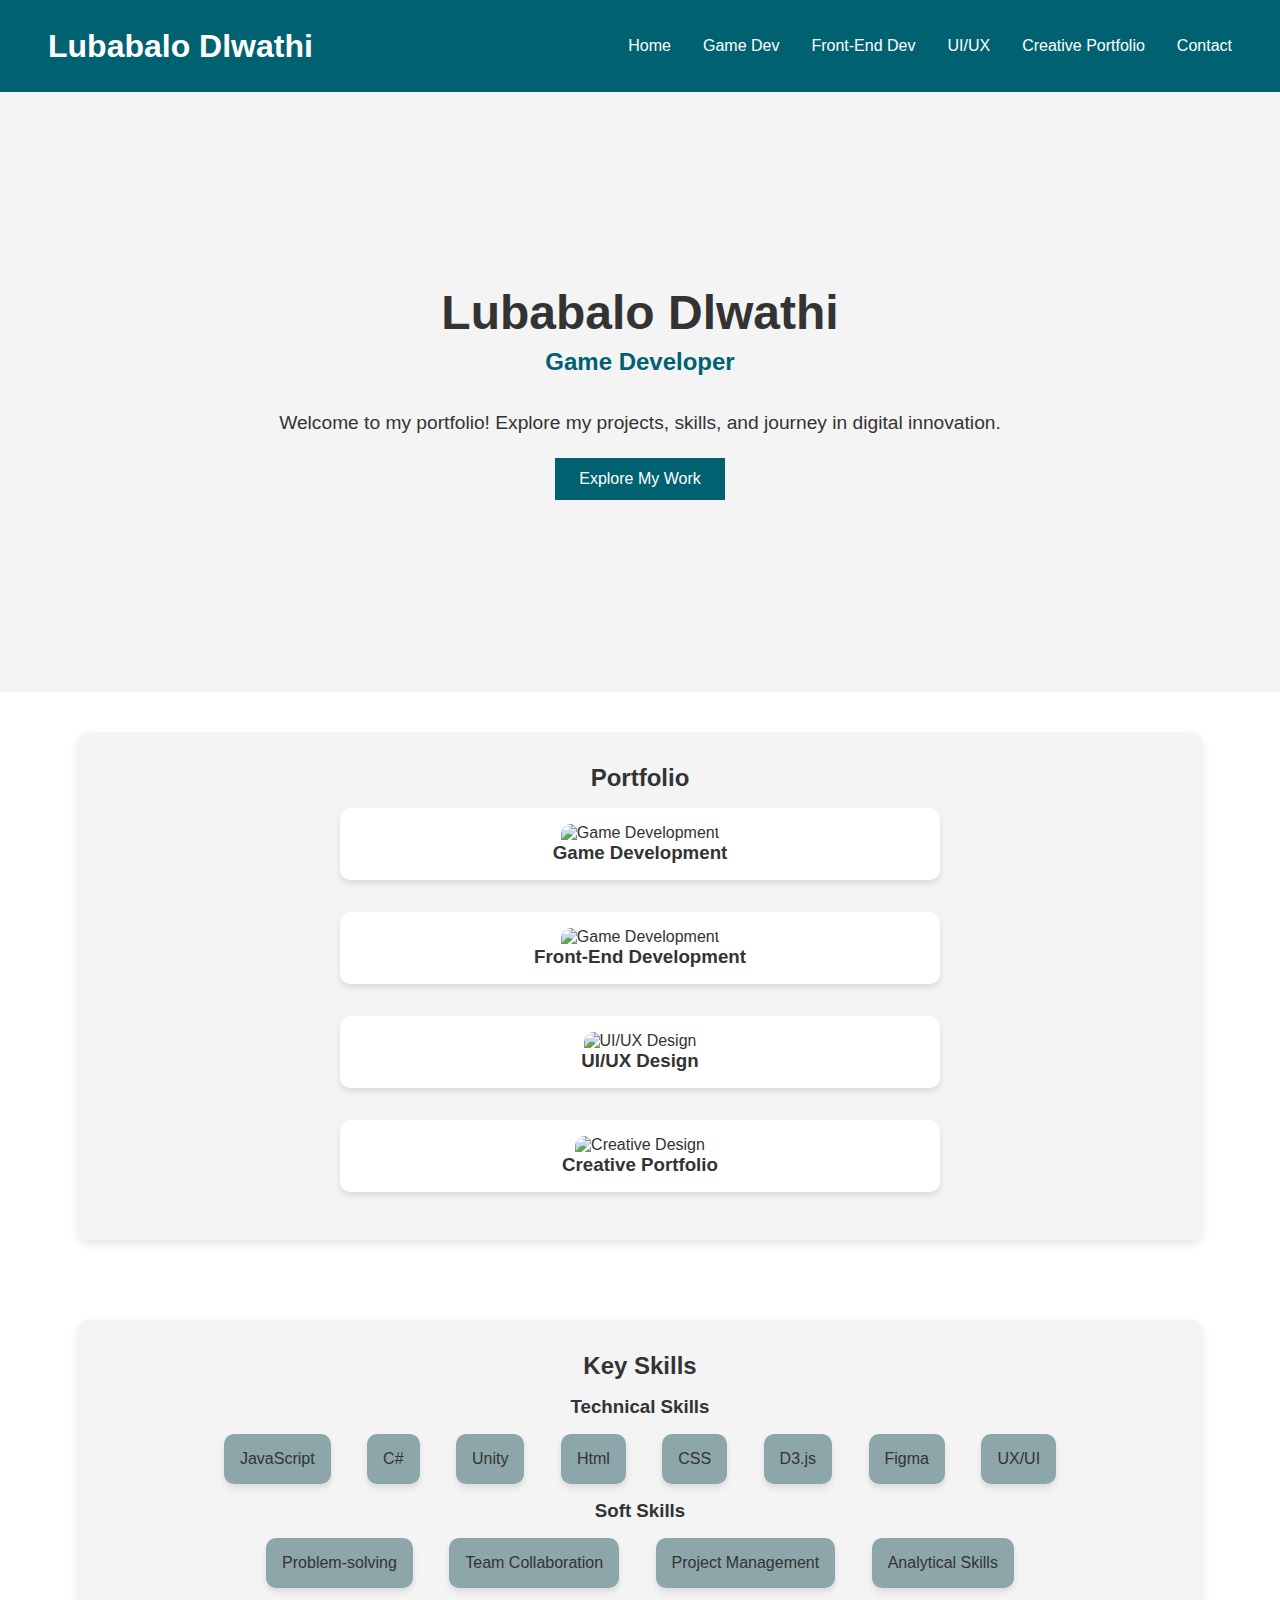
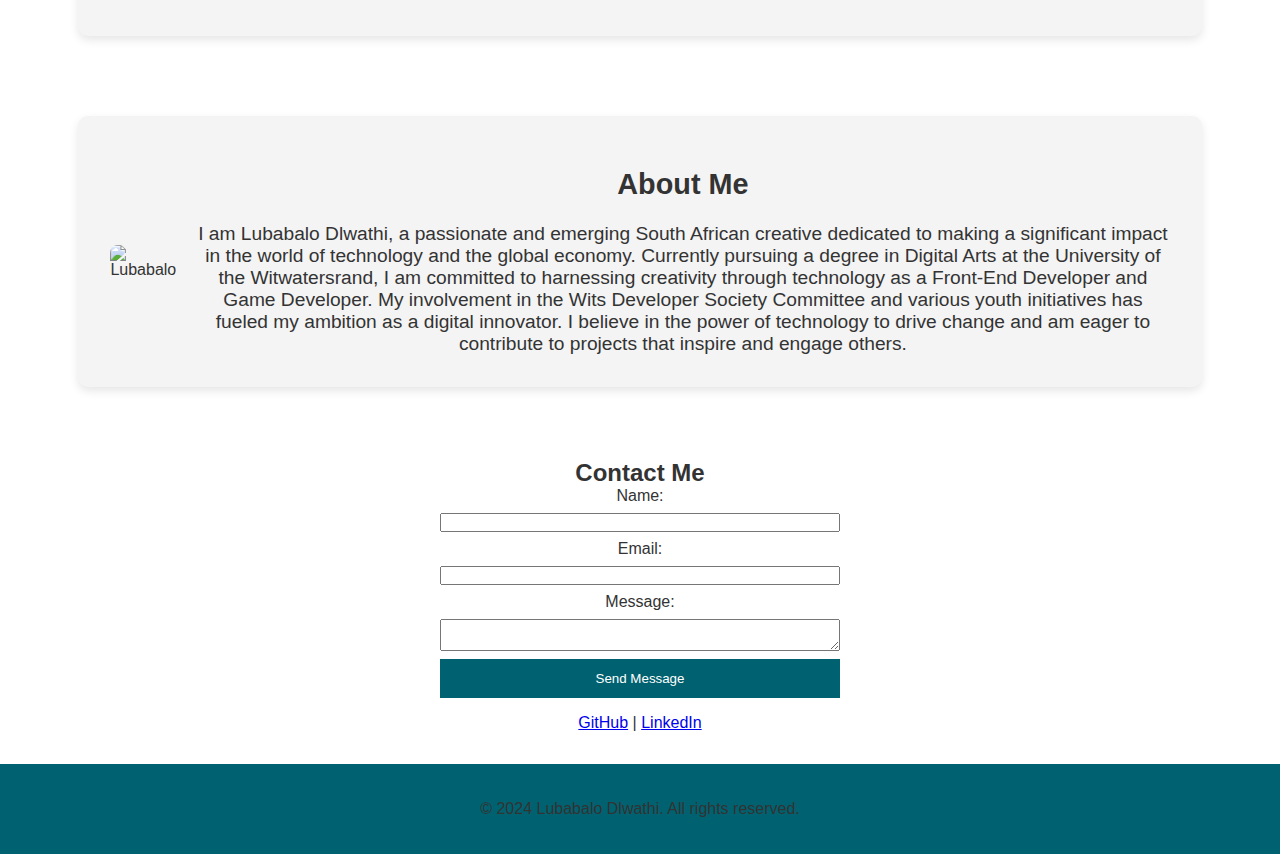
==== index.html @ 2d480e51 "RootDocs" ====
<!DOCTYPE html>
<html lang="en">
<head>
    <meta charset="UTF-8">
    <meta name="viewport" content="width=device-width, initial-scale=1.0">
    <title>Lubabalo Dlwathi Portfolio</title>
    <link rel="stylesheet" href="styles.css">
</head>
<body>
    <!-- Navbar -->
    <header>
        <nav>

            <h1> Lubabalo Dlwathi   </h1>
            <ul>
                <li><a href="#home">Home</a></li>
                <li><a href="htmlCode/gameDev.html">Game Dev</a></li>
                <li><a href="htmlCode/frontDev.html">Front-End Dev</a></li>
                <li><a href="htmlCode/uiux.html">UI/UX</a></li>
                <li><a href="htmlCode/creative.html">Creative Portfolio</a></li>
                <li><a href="#contact">Contact</a></li>
            </ul>
        </nav>
    </header>

    <!-- Hero Section -->
    <section id="home" class="hero">
        <h1>Lubabalo Dlwathi</h1>
        <h2 class="role"><span id="role-text">Game Developer</span></h2>


        <p>Welcome to my portfolio! Explore my projects, skills, and journey in digital innovation.</p>
        <button onclick="scrollToSection('projects')">Explore My Work</button>
        <div class="overlay"></div>
    </section>
    

    
   <!-- Projects Section -->
<section id="web-projects" class="section">
    <div class="card">
        <h2>Portfolio</h2>
        <div class="project-card">
            <img src="https://i.pinimg.com/originals/8e/d7/64/8ed764e1d880d2a1e2e489ab25fa8059.gif" alt="Game Development">
            <h3>Game Development</h3>
            <div class="project-info">
                <p>Description of a game development project, technologies used, and challenges solved.</p>
            </div>
        </div>
        <div class="project-card">
            <img src="https://i.pinimg.com/originals/aa/59/d1/aa59d139b93dde70ff207187c9f1d8bd.gif" alt="Game Development">
            <h3>Front-End Development</h3>
            <div class="project-info">
                <p>Description of a game development project, technologies used, and challenges solved.</p>
            </div>
        </div>
        <div class="project-card">
            <img src="https://i.pinimg.com/originals/00/c5/37/00c537bdf08547f031540521892e5aa7.gif" alt="UI/UX Design">
            <h3>UI/UX Design</h3>
            <div class="project-info">
                <p>Description of a UI/UX design project, technologies used, and challenges solved.</p>
            </div>
        </div>
        <div class="project-card">
            <img src="https://i.pinimg.com/originals/dc/09/1e/dc091eb254057bd858756726c88210e5.gif" alt="Creative Design">
            <h3>Creative Portfolio</h3>
            <div class="project-info">
                <p>Description of a creative design project, technologies used, and challenges solved.</p>
            </div>
        </div>
    </div>
</section>

<!-- Skills Section -->
<section id="skills" class="section">
    <div class="card">
        <h2>Key Skills</h2>
        <div class="skills-list">
            <h3>Technical Skills</h3>
            <p>JavaScript</p>
            <p>C#</p>
            <p >Unity</p>
            <p> Html</p>
            <p>CSS</p>
            <p>D3.js</p>
            <p>Figma</p>
            <p>UX/UI</p>

            <h3>Soft Skills</h3>
            <p>Problem-solving</p>
            <p>Team Collaboration</p>
            <p>Project Management </p>
            <p>Analytical Skills </p>
        </div>
    </div>
</section>

<!-- About Section -->
<section id="about" class="section">
    <div class="card">
        <div class="about">
            <img src="https://media.licdn.com/dms/image/v2/D4D03AQF-p1vWkTAD5A/profile-displayphoto-shrink_800_800/profile-displayphoto-shrink_800_800/0/1723807724878?e=1735776000&v=beta&t=GsWJmS8Q7eLUdFebn0Wyys8-yoLt5WSPj591axfyjv8" alt="Lubabalo" class="about-image">
            <div class="about-text">
                <h2>About Me</h2>
                <br>
                <p>
                    I am Lubabalo Dlwathi, a passionate and emerging South African creative dedicated to making a significant impact in the world of technology and the global economy. 
                    Currently pursuing a degree in Digital Arts at the University of the Witwatersrand, I am committed to harnessing creativity through technology as a Front-End Developer and Game Developer. 
                    My involvement in the Wits Developer Society Committee and various youth initiatives has fueled my ambition as a digital innovator. 
                    I believe in the power of technology to drive change and am eager to contribute to projects that inspire and engage others.
</p>
            </div>
        </div>
    </div>
</section>



    <!-- Contact Section -->
    <section id="contact" class="section">
        <h2>Contact Me</h2>
        <form id="contactForm">
            <label for="name">Name:</label>
            <input type="text" id="name" name="name" required>
            <label for="email">Email:</label>
            <input type="email" id="email" name="email" required>
            <label for="message">Message:</label>
            <textarea id="message" name="message" required></textarea>
            <button type="submit">Send Message</button>
        </form>
        <div class="social-links">
            <a href="https://github.com/yourprofile">GitHub</a> |
            <a href="https://linkedin.com/in/yourprofile">LinkedIn</a>
        </div>
    </section>

    <section>   
        <footer>
            <p>&copy; 2024 Lubabalo Dlwathi. All rights reserved.</p>
        </footer>
    </section>

    <script src="script.js"></script>
</body>
</html>
---- styles.css ----
/* Reset */
* {
    margin: 0;
    padding: 0;
    box-sizing: border-box;
}

body {
    font-family: Arial, sans-serif;
    color: #333;
}

header {
    background-color: #006270;
    padding: 1rem;
    color: #fff;
    text-align: center;
}

nav{
    display: flex;
    justify-content: space-between; 
    align-items: center;
    padding: 0 2rem;
    height: 60px;
}
nav ul {
    list-style: none;
    display: flex;
    justify-content: center;
    gap: 2rem;
}

nav a {
    color: #fff;
    text-decoration: none;
}

.hero {
    text-align: center;
    align-items: center;
    display: flex;
    flex-direction: column;
    padding: 4rem 1rem;
    justify-content: center;
    text-align: center;
    padding: 4rem 1rem;
    background-color: #f4f4f4;
 
    height: 600px;
   /* background-image: url('https://i.pinimg.com/originals/4b/dd/08/4bdd083ae4c96a16b63c8bf5e1f2492a.gif');*/
    background-repeat: no-repeat;
    background-size: cover;
    background-position: center;
}


/* General Styles for Hero Section */
.hero h1 {
    font-size: 3rem; /* Make name larger */
    font-weight: bold;
    margin-bottom: 0.5rem;
}

.hero h2 {
    font-size: 1.5rem;
    color: #006270 ;
    min-height: 2em; /* Reserve space to prevent content shifting */
    transition: opacity 0.5s ease-in-out; /* Smooth transition for role changes */
}

.hero p {
    font-size: 1.2rem;
    margin-top: 1rem;
}

.hero button {
    margin-top: 1.5rem;
    padding: 0.75rem 1.5rem;
    background-color: #006270;
    color: #fff;
    border: none;
    cursor: pointer;
    font-size: 1rem;
}

.hero button:hover {
    background-color: #009394  ;
}

.role span {
    transition: opacity 0.5s;
    opacity: 1;
}

.role span.hide {
    opacity: 0;
}



.section {
    padding: 2rem 1rem;
    text-align: center;
}


.project-card {
    display: inline-block;
    width: 600px;
    margin: 1rem;
    padding: 1rem;
    background-color: #fff;
    box-shadow: 0px 4px 6px rgba(0, 0, 0, 0.1);
    border-radius: 10px;
    transition: transform 0.3s ease; 
}

#game-card{
    background-image: url('https://i.pinimg.com/564x/7d/91/db/7d91db460dcab1be52f80ddedb472bb9.jpg');
    background-repeat: no-repeat;
    background-size: cover;
    background-position: center;
    height: 200px;
}

.project-info {
    display: none; /* Hide project info by default */
    margin-top: 1rem; /* Space between title and description */
}
.project-card:hover {
    transform: scale(1.05); /* Scale up card on hover */
}

.project-card:hover .project-info {
    display: block; /* Show project info on hover */
}

.project-card img {
    width: 100%;
    height: 200px;
    border-top-left-radius: 10px; /* Rounded top-left corner */
    border-top-right-radius: 10px;
    object-fit: cover;

}

.skills-list p{
    display: inline-block;
    width: 2opx;
    margin: 1rem;
    padding: 1rem;
    background-color: #8da6aa;
    box-shadow: 0px 4px 6px rgba(0, 0, 0, 0.1);
    border-radius: 10px;
    transition: transform 0.3s ease; 
}

.skills-card{
    display: inline-block;
    width: 600px;
    margin: 1rem;
    padding: 1rem;
    background-color: #ffffff;
    box-shadow: 0px 4px 6px rgba(0, 0, 0, 0.1);
    border-radius: 10px;
    transition: transform 0.3s ease; 
}

.card {
    background-color: #f4f4f4; /* White background for the card */
    margin: 0.5rem auto; /* Center and add margin */
    padding: 2rem; /* Padding inside the card */
    border-radius: 10px; /* Rounded corners */
    box-shadow: 0px 4px 10px rgba(0, 0, 0, 0.1); /* Subtle shadow for depth */
    max-width: 90%; /* Max width for larger card */
}


.about {
    display: flex; /* Use flexbox for layout */
    align-items: center; /* Center vertically */
    margin-top: 20px; /* Adjust margin as needed */
}

.about-image {
    width: 350px; /* Set width of the image */
    height: auto; /* Maintain aspect ratio */
    margin-right: 20px; /* Space between image and text */
    border-radius: 8px; /* Optional: add border radius */
}

.about-text {
    max-width: 8000px; /* Limit the width of the text container */
    text-align: center;
    font-size: 1.2rem;
}


.skills-list, .social-links {
    margin-top: 1rem;
}

form {
    max-width: 400px;
    margin: 0 auto;
    display: flex;
    flex-direction: column;
    gap: 0.5rem;
}

button {
    background-color: #006270 ;
    color: #fff;
    border: none;
    padding: 0.75rem;
    cursor: pointer;
}

button:hover {
    background-color: #009394  ;
}

footer{
    display: flex;
    align-items: center;
    justify-content: center;
    background-color: #006270;
    height: 90px;
}
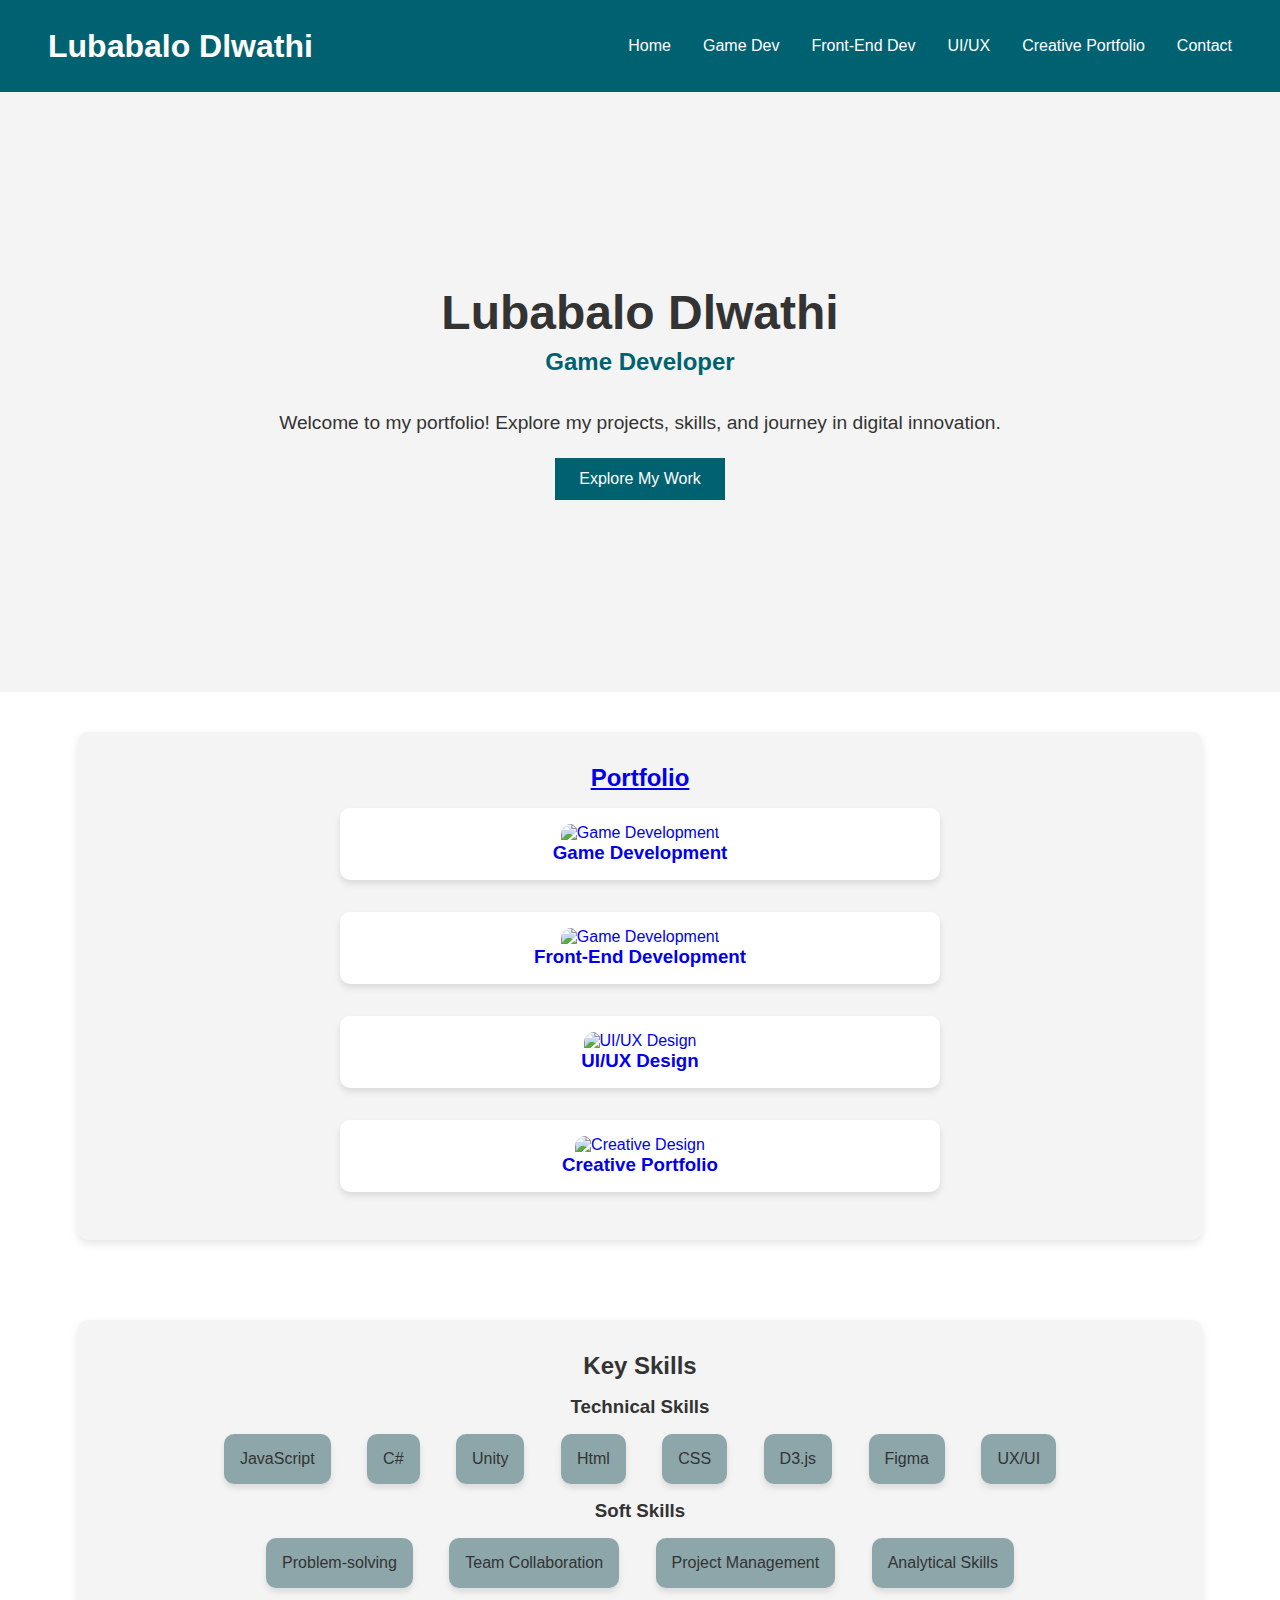
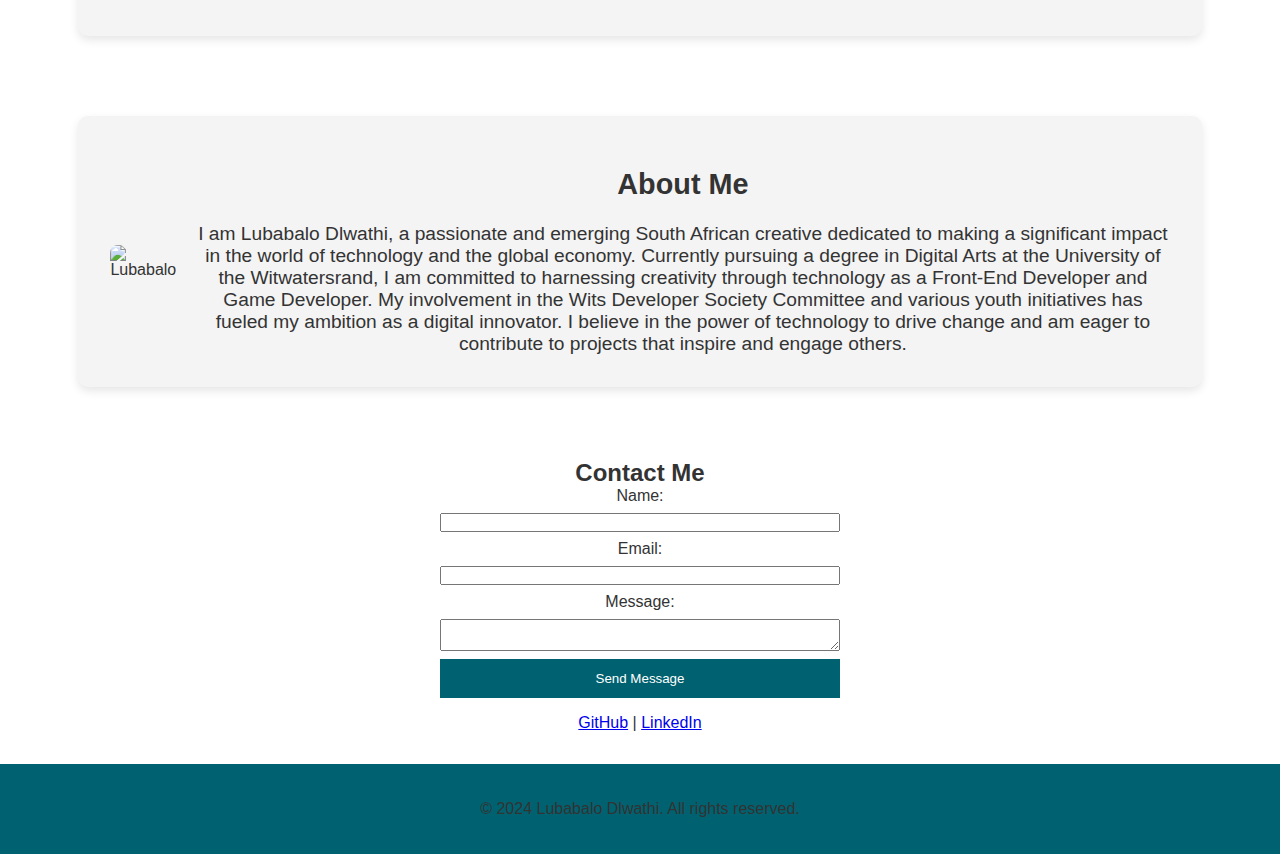
==== commit f2f0143c: "href links" ====
--- a/index.html
+++ b/index.html
@@ -5,23 +5,26 @@
     <meta name="viewport" content="width=device-width, initial-scale=1.0">
     <title>Lubabalo Dlwathi Portfolio</title>
     <link rel="stylesheet" href="styles.css">
+    <link rel="stylesheet" href="mediaQuery.css">
+
 </head>
 <body>
     <!-- Navbar -->
     <header>
         <nav>
-
-            <h1> Lubabalo Dlwathi   </h1>
-            <ul>
+            <h1>Lubabalo Dlwathi</h1>
+            <button class="hamburger-menu" onclick="toggleMenu()">☰</button>
+            <ul id="navbar">
                 <li><a href="#home">Home</a></li>
-                <li><a href="htmlCode/gameDev.html">Game Dev</a></li>
-                <li><a href="htmlCode/frontDev.html">Front-End Dev</a></li>
-                <li><a href="htmlCode/uiux.html">UI/UX</a></li>
-                <li><a href="htmlCode/creative.html">Creative Portfolio</a></li>
+                <li><a href="gameDev.html">Game Dev</a></li>
+                <li><a href="frontDev.html">Front-End Dev</a></li>
+                <li><a href="uiux.html">UI/UX</a></li>
+                <li><a href="creative.html">Creative Portfolio</a></li>
                 <li><a href="#contact">Contact</a></li>
             </ul>
         </nav>
     </header>
+    
 
     <!-- Hero Section -->
     <section id="home" class="hero">
@@ -38,15 +41,20 @@
     
    <!-- Projects Section -->
 <section id="web-projects" class="section">
-    <div class="card">
-        <h2>Portfolio</h2>
-        <div class="project-card">
-            <img src="https://i.pinimg.com/originals/8e/d7/64/8ed764e1d880d2a1e2e489ab25fa8059.gif" alt="Game Development">
-            <h3>Game Development</h3>
-            <div class="project-info">
-                <p>Description of a game development project, technologies used, and challenges solved.</p>
+
+    <a href = "gameDev.html"> 
+        <div class="card">
+            <h2>Portfolio</h2>
+            <div class="project-card">
+                <img src="https://i.pinimg.com/originals/8e/d7/64/8ed764e1d880d2a1e2e489ab25fa8059.gif" alt="Game Development">
+                <h3>Game Development</h3>
+                <div class="project-info">
+                    <p>Description of a game development project, technologies used, and challenges solved.</p>
+                </div>
             </div>
-        </div>
+    </a>
+
+    <a href="frontDev.html"> 
         <div class="project-card">
             <img src="https://i.pinimg.com/originals/aa/59/d1/aa59d139b93dde70ff207187c9f1d8bd.gif" alt="Game Development">
             <h3>Front-End Development</h3>
@@ -54,6 +62,9 @@
                 <p>Description of a game development project, technologies used, and challenges solved.</p>
             </div>
         </div>
+    </a>
+
+    <a href="uiux.html"> 
         <div class="project-card">
             <img src="https://i.pinimg.com/originals/00/c5/37/00c537bdf08547f031540521892e5aa7.gif" alt="UI/UX Design">
             <h3>UI/UX Design</h3>
@@ -61,13 +72,17 @@
                 <p>Description of a UI/UX design project, technologies used, and challenges solved.</p>
             </div>
         </div>
+    </a>
+   
+    <a href="creative.html">
         <div class="project-card">
             <img src="https://i.pinimg.com/originals/dc/09/1e/dc091eb254057bd858756726c88210e5.gif" alt="Creative Design">
             <h3>Creative Portfolio</h3>
             <div class="project-info">
                 <p>Description of a creative design project, technologies used, and challenges solved.</p>
             </div>
-        </div>
+        </div>  
+    </a>
     </div>
 </section>
 
--- a/mediaQuery.css
+++ b/mediaQuery.css
@@ -0,0 +1,131 @@
+/* mediaQuery.css */
+
+/* For tablets (portrait and landscape) */
+@media (max-width: 768px) {
+    nav ul {
+        flex-direction: column;
+        gap: 1rem;
+    }
+    
+    .hero h1 {
+        font-size: 2.5rem;
+    }
+
+    .project-card, .skills-card {
+        width: 100%; /* Full width for smaller screens */
+    }
+
+    .about {
+        flex-direction: column;
+    }
+
+    .about-image {
+        width: 80%; /* Smaller image on tablets */
+    }
+}
+
+/* For mobile devices */
+@media (max-width: 480px) {
+    header {
+        padding: 0.5rem;
+    }
+    
+    nav h1 {
+        font-size: 1.2rem;
+    }
+    
+    nav ul {
+        flex-direction: column;
+        gap: 0.5rem;
+    }
+
+    .hero h1 {
+        font-size: 2rem;
+    }
+
+    .hero h2 {
+        font-size: 1.2rem;
+    }
+
+    .project-card, .skills-card {
+        padding: 0.5rem;
+    }
+
+    .about-text {
+        font-size: 1rem;
+    }
+
+    footer {
+        height: 70px;
+    }
+}
+
+
+/* Show hamburger menu and hide navbar links on small screens */
+@media (max-width: 768px) {
+    .hamburger-menu {
+        display: block;
+        font-size: 1.5rem;
+        background: none;
+        border: none;
+        color: #fff;
+        cursor: pointer;
+    }
+
+    nav ul {
+        display: none; /* Hide navbar links */
+        flex-direction: column;
+        gap: 1rem;
+        background-color: #006270;
+        position: absolute;
+        top: 60px;
+        right: 0;
+        width: 100%;
+        text-align: center;
+        padding: 1rem 0;
+    }
+
+    /* Show navbar when active */
+    nav ul.active {
+        display: flex;
+    }
+}
+
+/* Show hamburger menu and hide navbar links on small screens */
+@media (max-width: 768px) {
+    .hamburger-menu {
+        display: block;
+        font-size: 1.5rem;
+        background: none;
+        border: none;
+        color: #fff;
+        cursor: pointer;
+    }
+
+    nav ul {
+        display: none; /* Hide navbar links */
+        flex-direction: column;
+        gap: 1rem;
+        background-color: #006270;
+        position: absolute;
+        top: 60px;
+        right: 0;
+        width: 100%;
+        text-align: center;
+        padding: 1rem 0;
+        z-index: 10;
+    }
+
+    /* Show navbar when active */
+    nav ul.active {
+        display: flex;
+    }
+}
+
+/* Hide the hamburger menu button on larger screens */
+@media (min-width: 769px) {
+    .hamburger-menu {
+        display: none;
+    }
+}
+
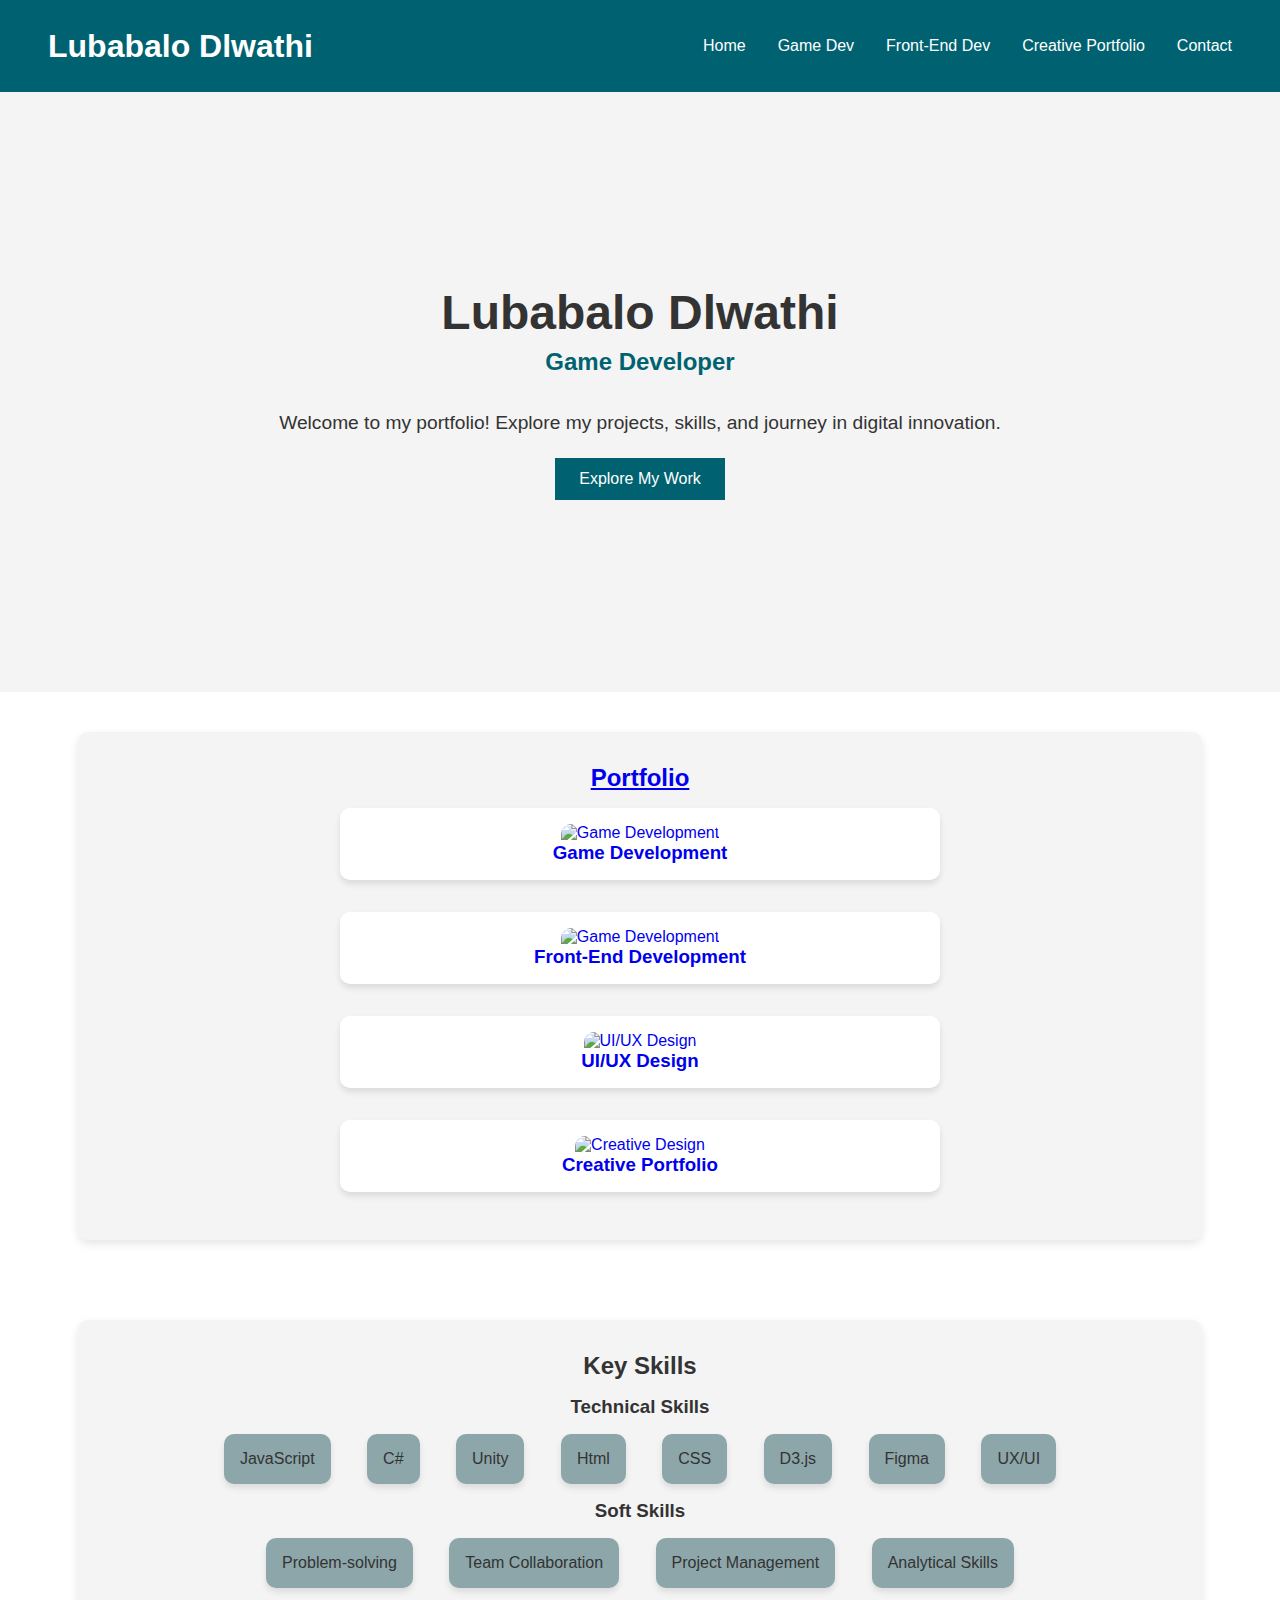
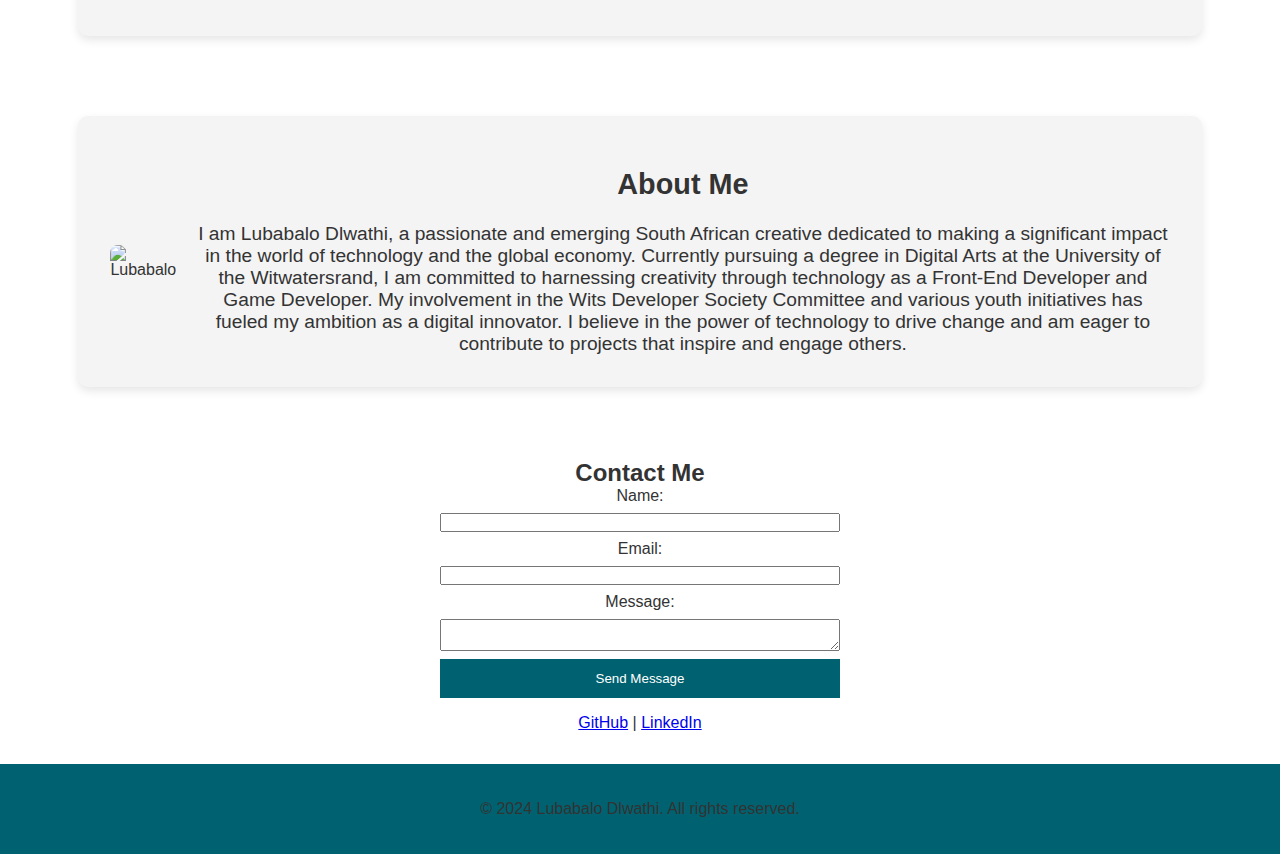
==== commit fb6ff4a8: "ui/Ux Page reset" ====
--- a/index.html
+++ b/index.html
@@ -18,7 +18,7 @@
                 <li><a href="#home">Home</a></li>
                 <li><a href="gameDev.html">Game Dev</a></li>
                 <li><a href="frontDev.html">Front-End Dev</a></li>
-                <li><a href="uiux.html">UI/UX</a></li>
+                <!--<li><a href="uiux.html">UI/UX</a></li>-->
                 <li><a href="creative.html">Creative Portfolio</a></li>
                 <li><a href="#contact">Contact</a></li>
             </ul>
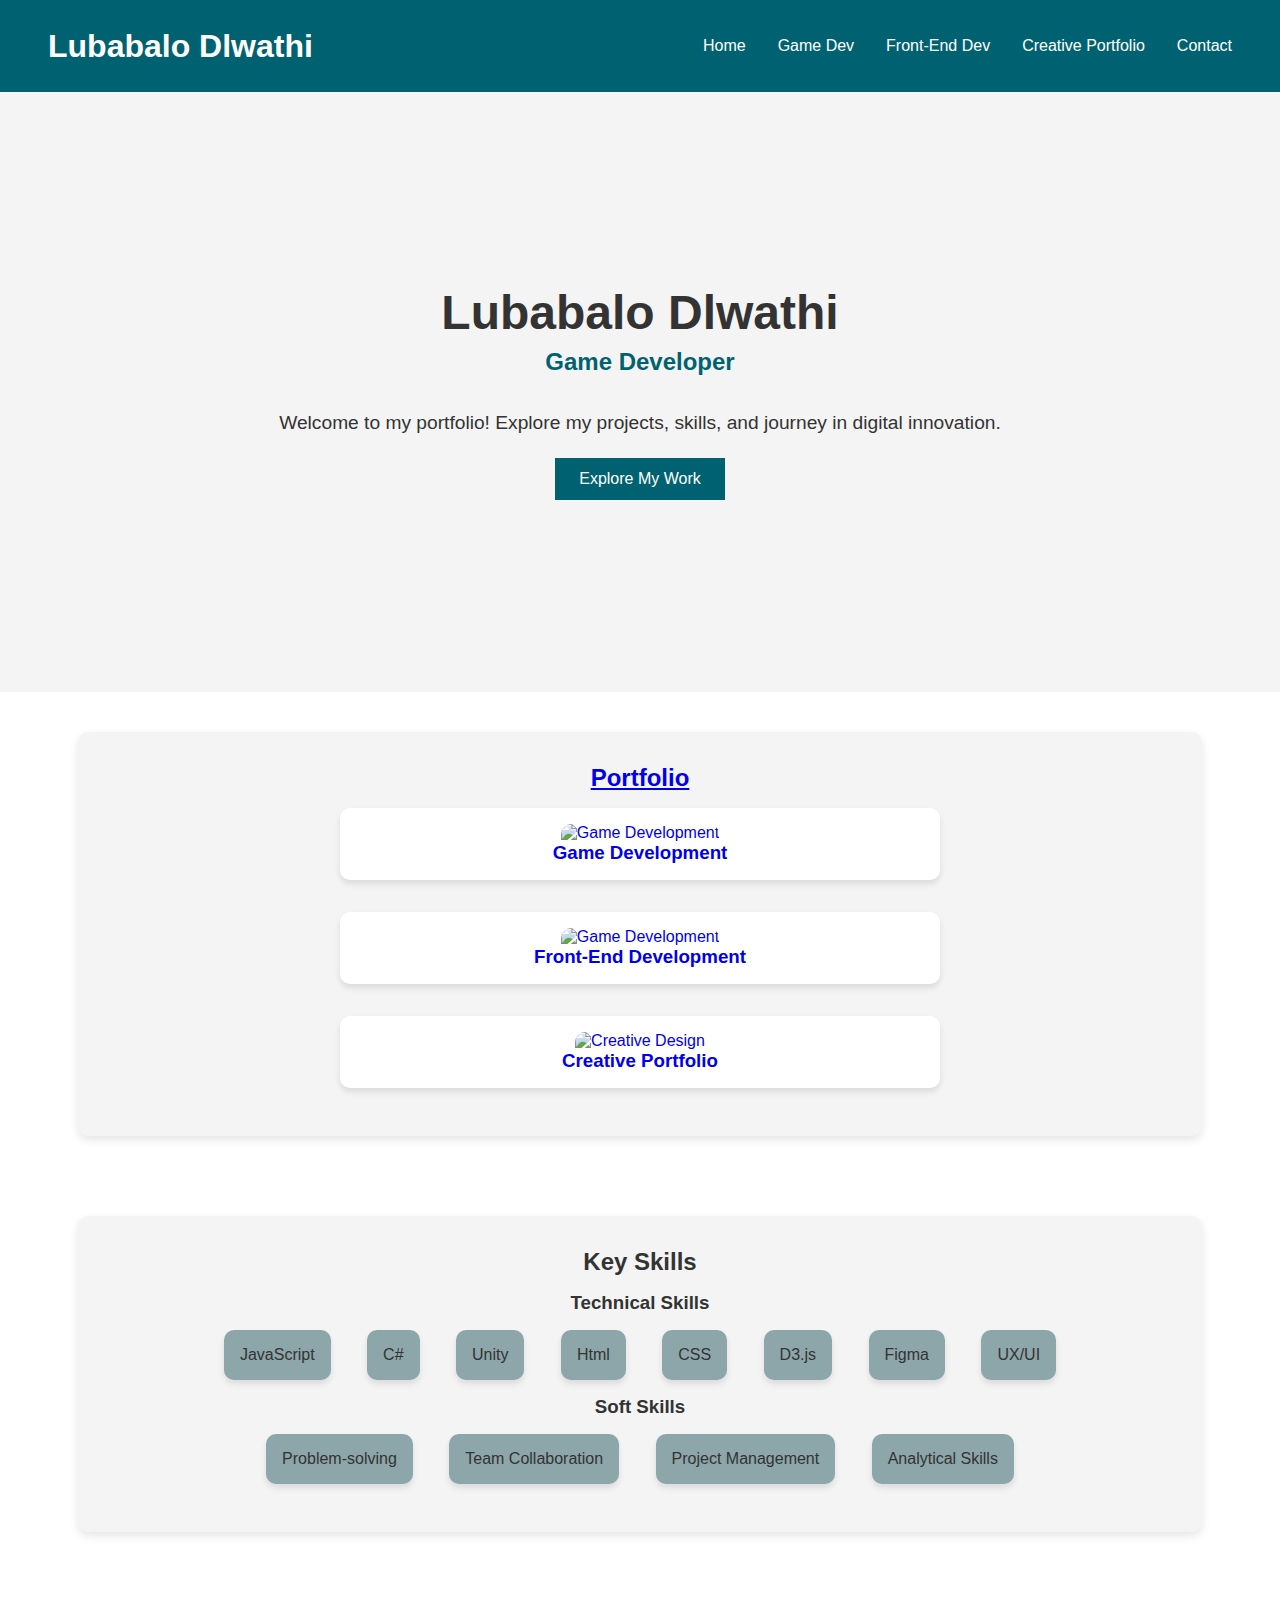
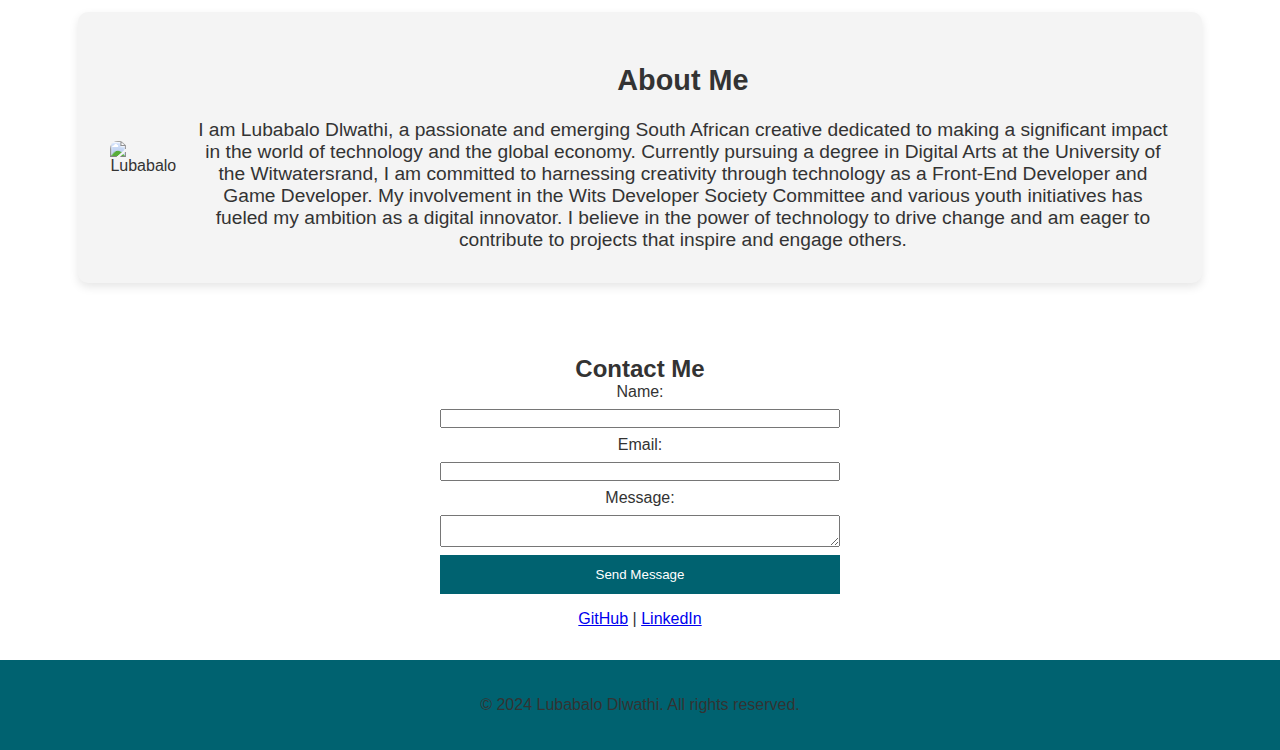
==== commit f5be295b: "ui/uxPage" ====
--- a/index.html
+++ b/index.html
@@ -63,8 +63,7 @@
             </div>
         </div>
     </a>
-
-    <a href="uiux.html"> 
+<!--<a href="uiux.html"> 
         <div class="project-card">
             <img src="https://i.pinimg.com/originals/00/c5/37/00c537bdf08547f031540521892e5aa7.gif" alt="UI/UX Design">
             <h3>UI/UX Design</h3>
@@ -72,7 +71,8 @@
                 <p>Description of a UI/UX design project, technologies used, and challenges solved.</p>
             </div>
         </div>
-    </a>
+    </a> -->
+    
    
     <a href="creative.html">
         <div class="project-card">
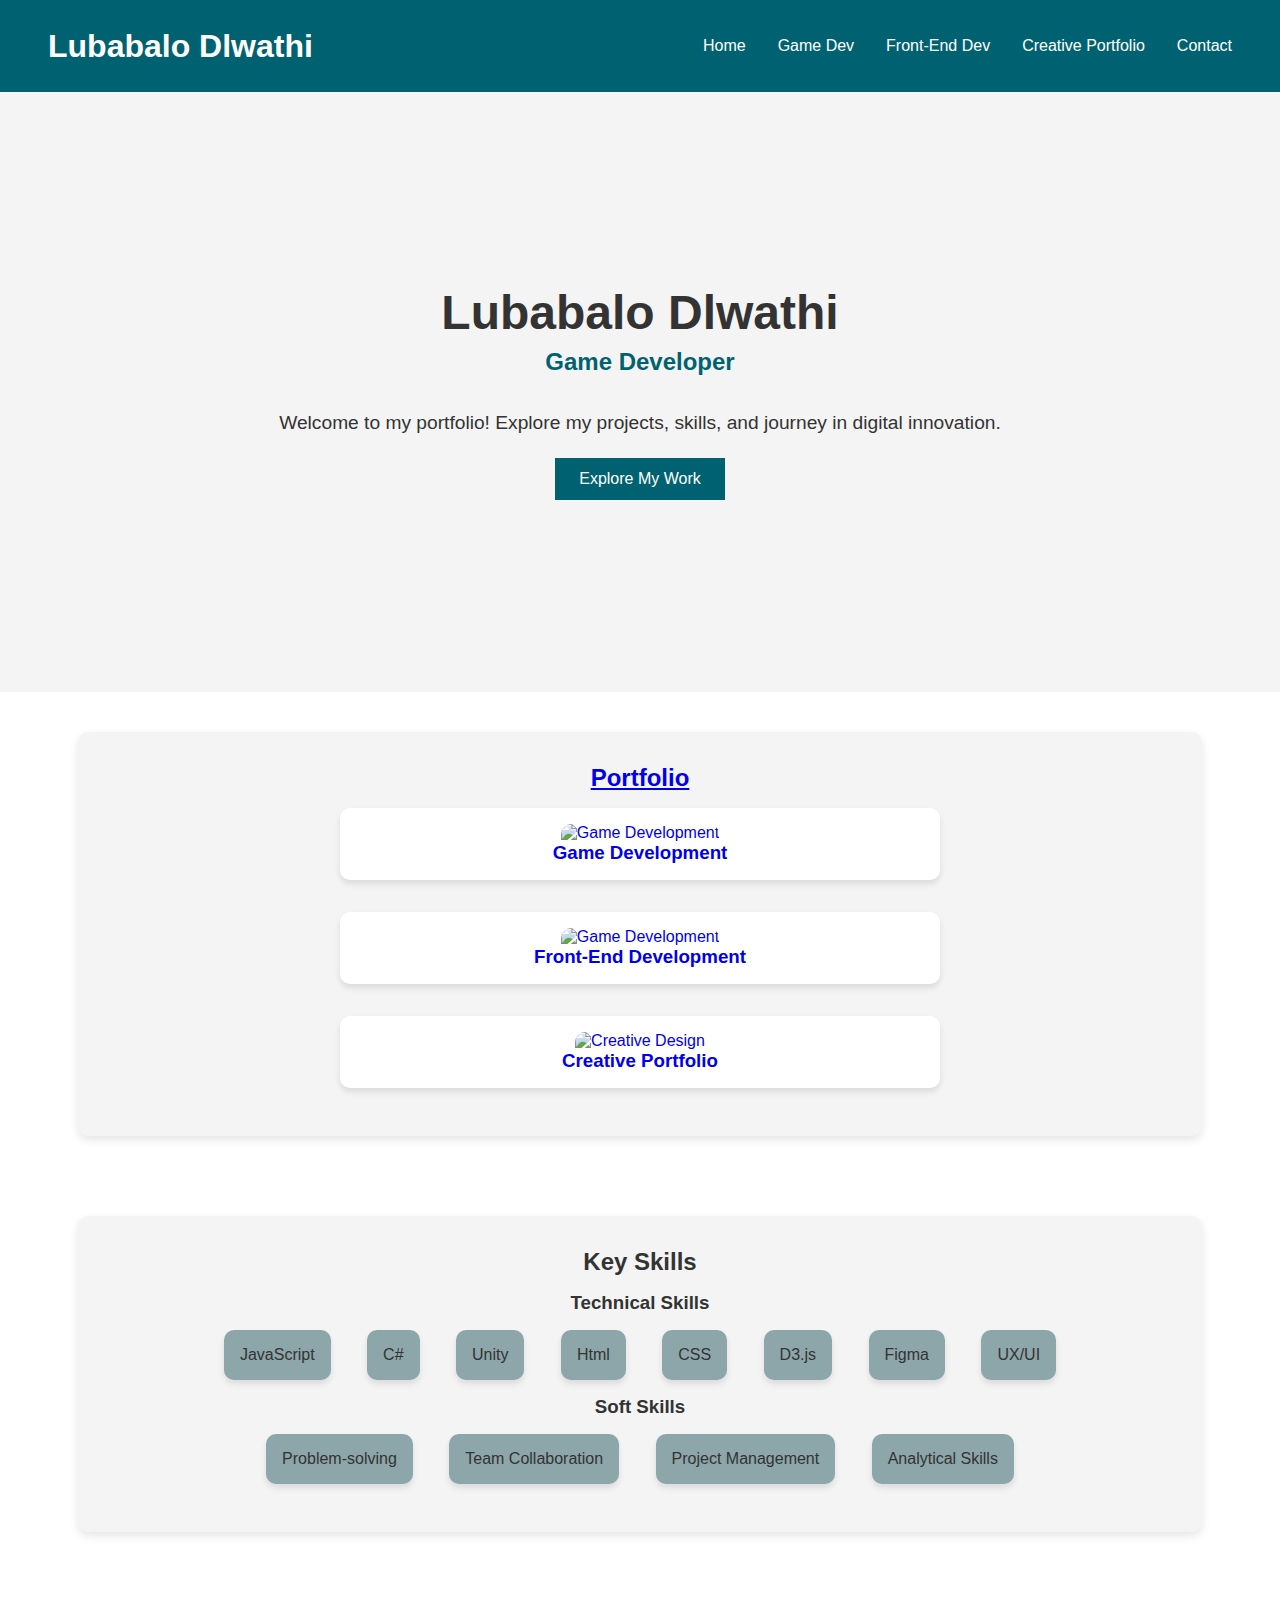
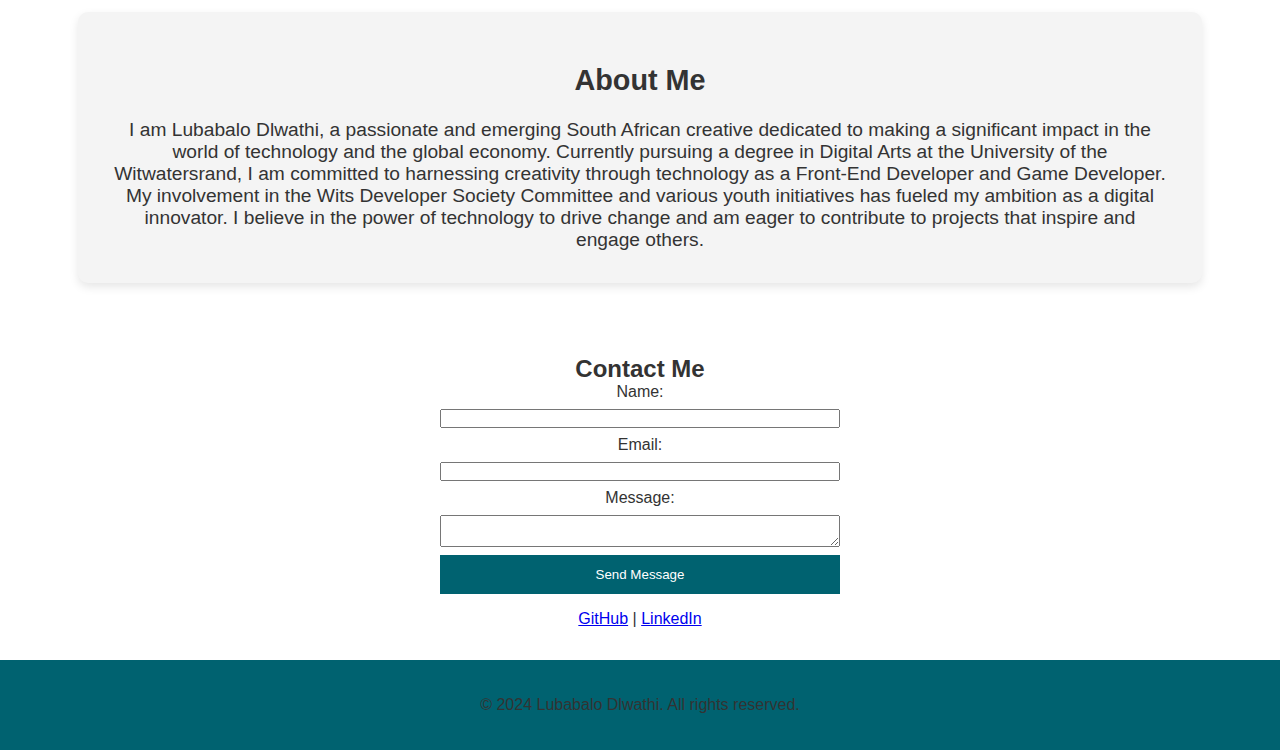
==== commit ca293888: "Update index.html" ====
--- a/index.html
+++ b/index.html
@@ -114,7 +114,7 @@
 <section id="about" class="section">
     <div class="card">
         <div class="about">
-            <img src="https://media.licdn.com/dms/image/v2/D4D03AQF-p1vWkTAD5A/profile-displayphoto-shrink_800_800/profile-displayphoto-shrink_800_800/0/1723807724878?e=1735776000&v=beta&t=GsWJmS8Q7eLUdFebn0Wyys8-yoLt5WSPj591axfyjv8" alt="Lubabalo" class="about-image">
+            <!--<img src="./https://media.licdn.com/dms/image/v2/D4D03AQF-p1vWkTAD5A/profile-displayphoto-shrink_800_800/profile-displayphoto-shrink_800_800/0/1723807724878?e=1735776000&v=beta&t=GsWJmS8Q7eLUdFebn0Wyys8-yoLt5WSPj591axfyjv8" alt="Lubabalo" class="about-image">-->
             <div class="about-text">
                 <h2>About Me</h2>
                 <br>
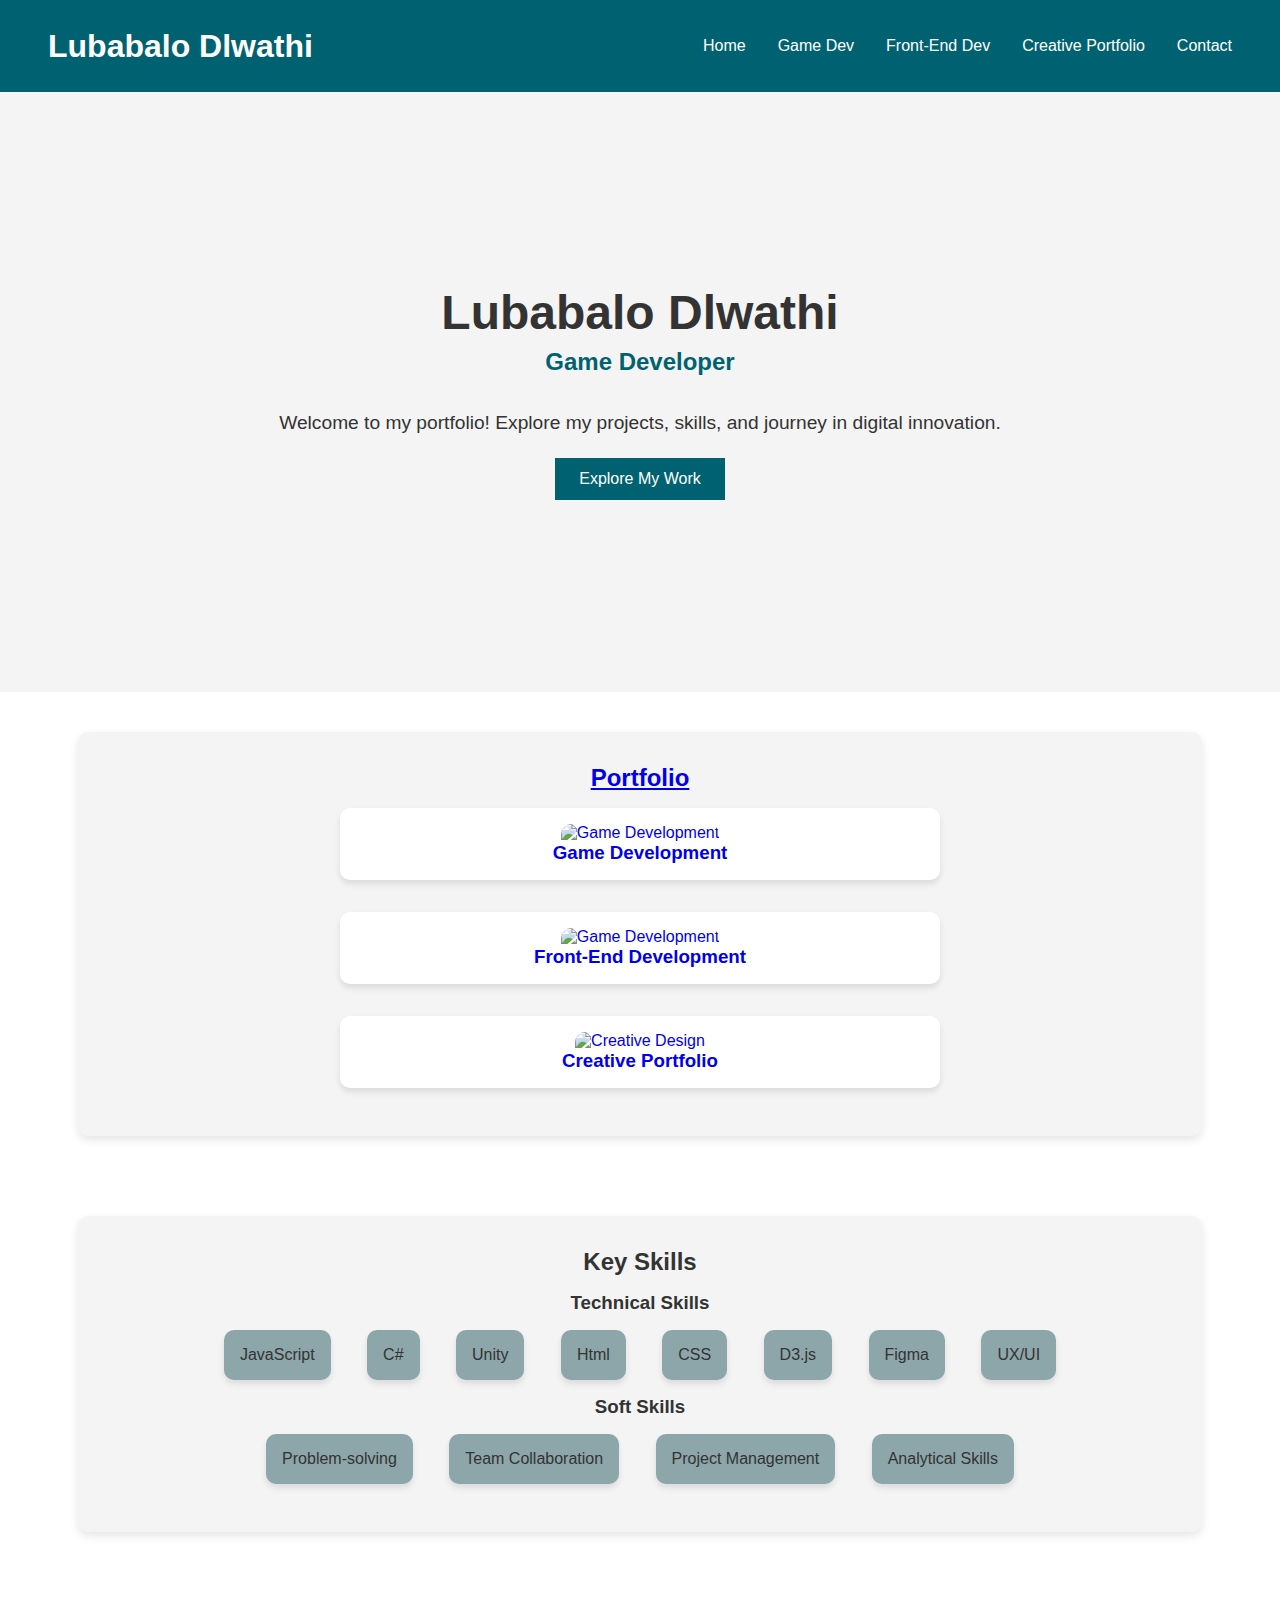
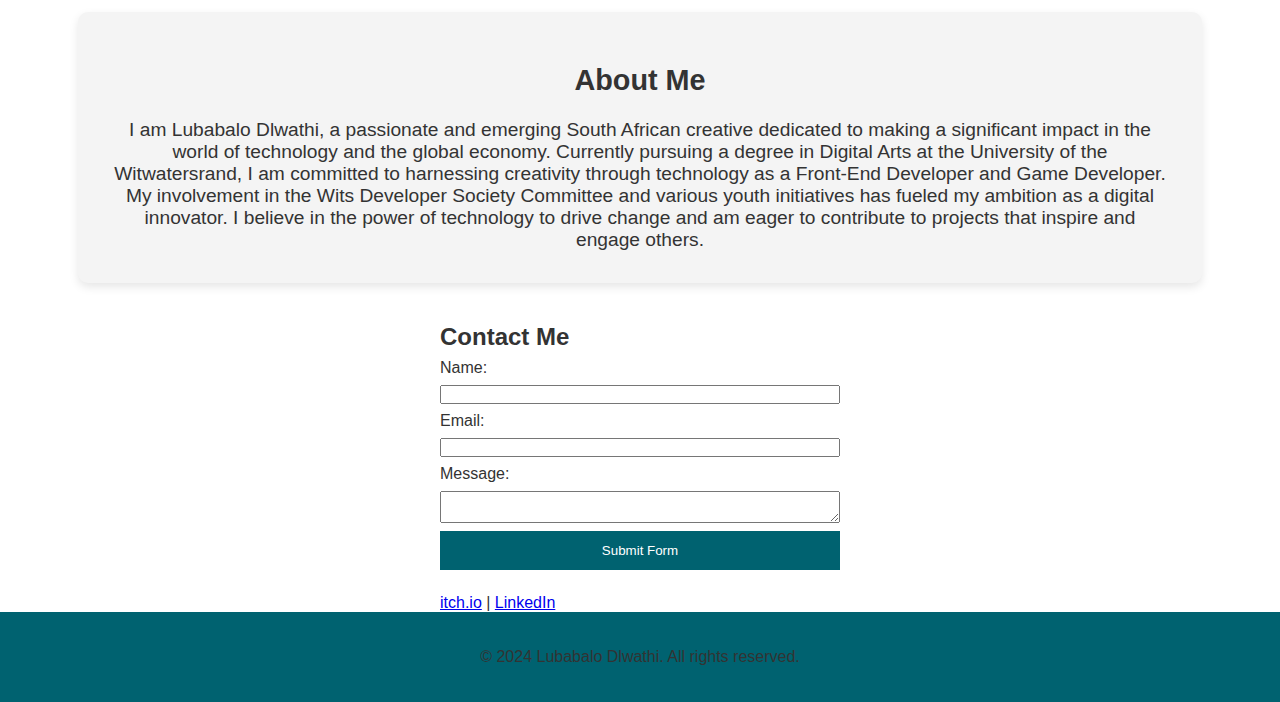
==== commit 3f78fd6e: "Update index.html" ====
--- a/index.html
+++ b/index.html
@@ -131,23 +131,34 @@
 
 
 
-    <!-- Contact Section -->
-    <section id="contact" class="section">
+    
+    <form action="https://api.web3forms.com/submit" method="POST">
+
         <h2>Contact Me</h2>
-        <form id="contactForm">
-            <label for="name">Name:</label>
-            <input type="text" id="name" name="name" required>
-            <label for="email">Email:</label>
-            <input type="email" id="email" name="email" required>
-            <label for="message">Message:</label>
-            <textarea id="message" name="message" required></textarea>
-            <button type="submit">Send Message</button>
-        </form>
+        <!-- Replace with your Access Key -->
+        <input type="hidden" name="access_key" value="f02df53e-a734-4b3a-82fd-b10f51fa5d19">
+    
+        <!-- Form Inputs. Each input must have a name="" attribute -->
+        <label for="name">Name:</label>
+        <input type="text" name="name" required>
+        <label for="email">Email:</label>
+        <input type="email" name="email" required>
+        <label for="message">Message:</label>
+        <textarea name="message" required></textarea>
+    
+        <!-- Honeypot Spam Protection -->
+        <input type="checkbox" name="botcheck" class="hidden" style="display: none;">
+    
+        <!-- Custom Confirmation / Success Page -->
+        <!-- <input type="hidden" name="redirect" value="https://mywebsite.com/thanks.html"> -->
+    
+        <button type="submit">Submit Form</button>
+    
         <div class="social-links">
-            <a href="https://github.com/yourprofile">GitHub</a> |
-            <a href="https://linkedin.com/in/yourprofile">LinkedIn</a>
+            <a href="https://lubadlw.itch.io/">itch.io</a> |
+            <a href="https://www.linkedin.com/in/lubabalo-b-dlwathi-336219202/">LinkedIn</a>
         </div>
-    </section>
+    </form>
 
     <section>   
         <footer>
